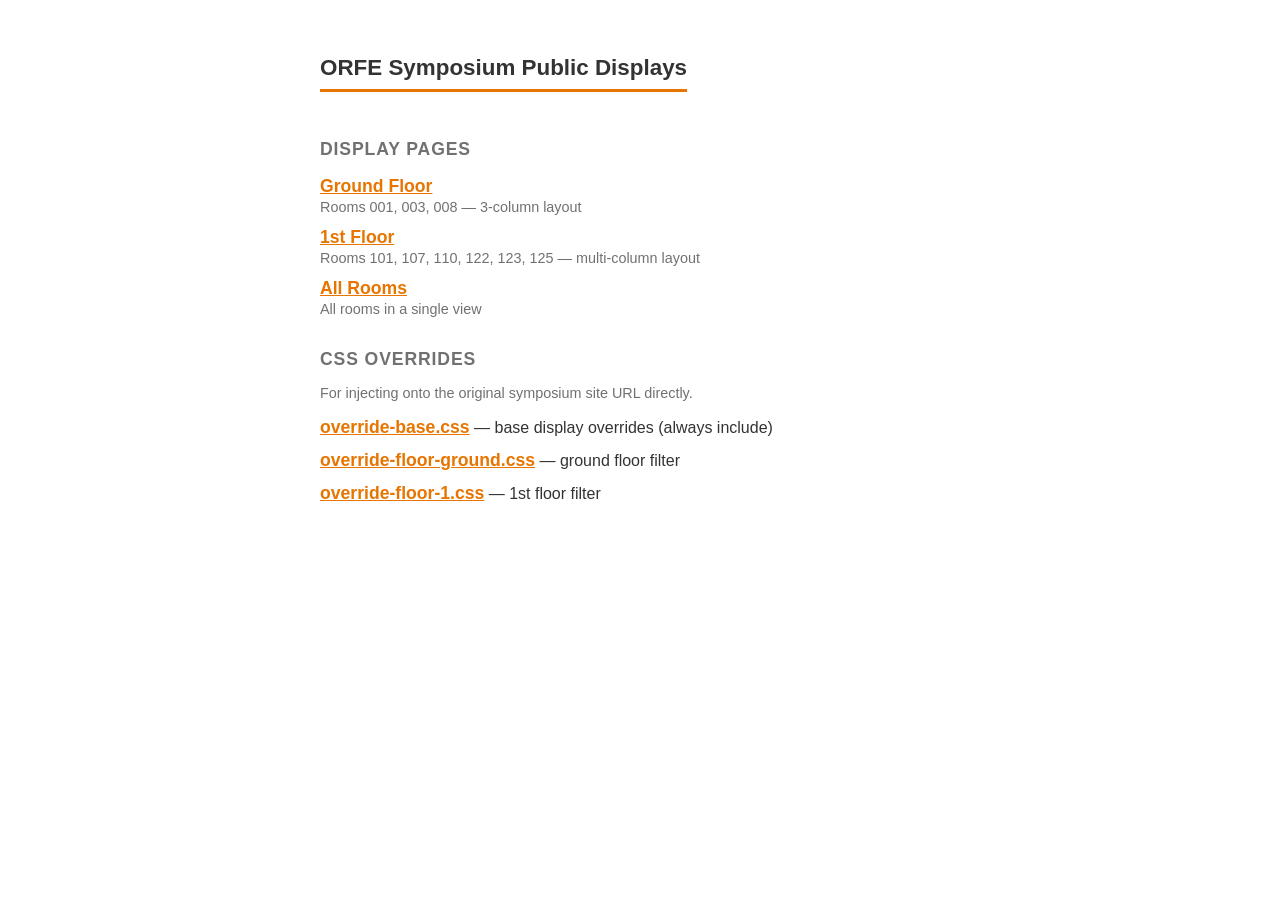
==== pages/index.html @ f657f05e "Add public display pages for conference room TVs via GitHub Pages Self-contained display page (pages" ====
<!DOCTYPE html>
<html lang="en">
<head>
<meta charset="utf-8">
<meta name="viewport" content="width=device-width, initial-scale=1.0">
<title>ORFE Symposium — Public Displays</title>
<style>
  body { font-family: -apple-system, BlinkMacSystemFont, sans-serif; max-width: 640px; margin: 40px auto; padding: 0 20px; color: #333; }
  h1 { font-size: 1.4rem; border-bottom: 3px solid #E77500; padding-bottom: 8px; display: inline-block; }
  a { color: #E77500; }
  ul { list-style: none; padding: 0; }
  li { margin: 12px 0; }
  li a { font-size: 1.1rem; font-weight: 600; }
  .desc { font-size: 0.9rem; color: #717171; margin-top: 2px; }
  h2 { font-size: 1.1rem; margin-top: 32px; color: #717171; text-transform: uppercase; letter-spacing: 0.05em; }
</style>
</head>
<body>
<h1>ORFE Symposium Public Displays</h1>

<h2>Display Pages</h2>
<ul>
  <li>
    <a href="display.html?floor=ground">Ground Floor</a>
    <div class="desc">Rooms 001, 003, 008 — 3-column layout</div>
  </li>
  <li>
    <a href="display.html?floor=1">1st Floor</a>
    <div class="desc">Rooms 101, 107, 110, 122, 123, 125 — multi-column layout</div>
  </li>
  <li>
    <a href="display.html">All Rooms</a>
    <div class="desc">All rooms in a single view</div>
  </li>
</ul>

<h2>CSS Overrides</h2>
<p class="desc">For injecting onto the original symposium site URL directly.</p>
<ul>
  <li><a href="override-base.css">override-base.css</a> — base display overrides (always include)</li>
  <li><a href="override-floor-ground.css">override-floor-ground.css</a> — ground floor filter</li>
  <li><a href="override-floor-1.css">override-floor-1.css</a> — 1st floor filter</li>
</ul>
</body>
</html>
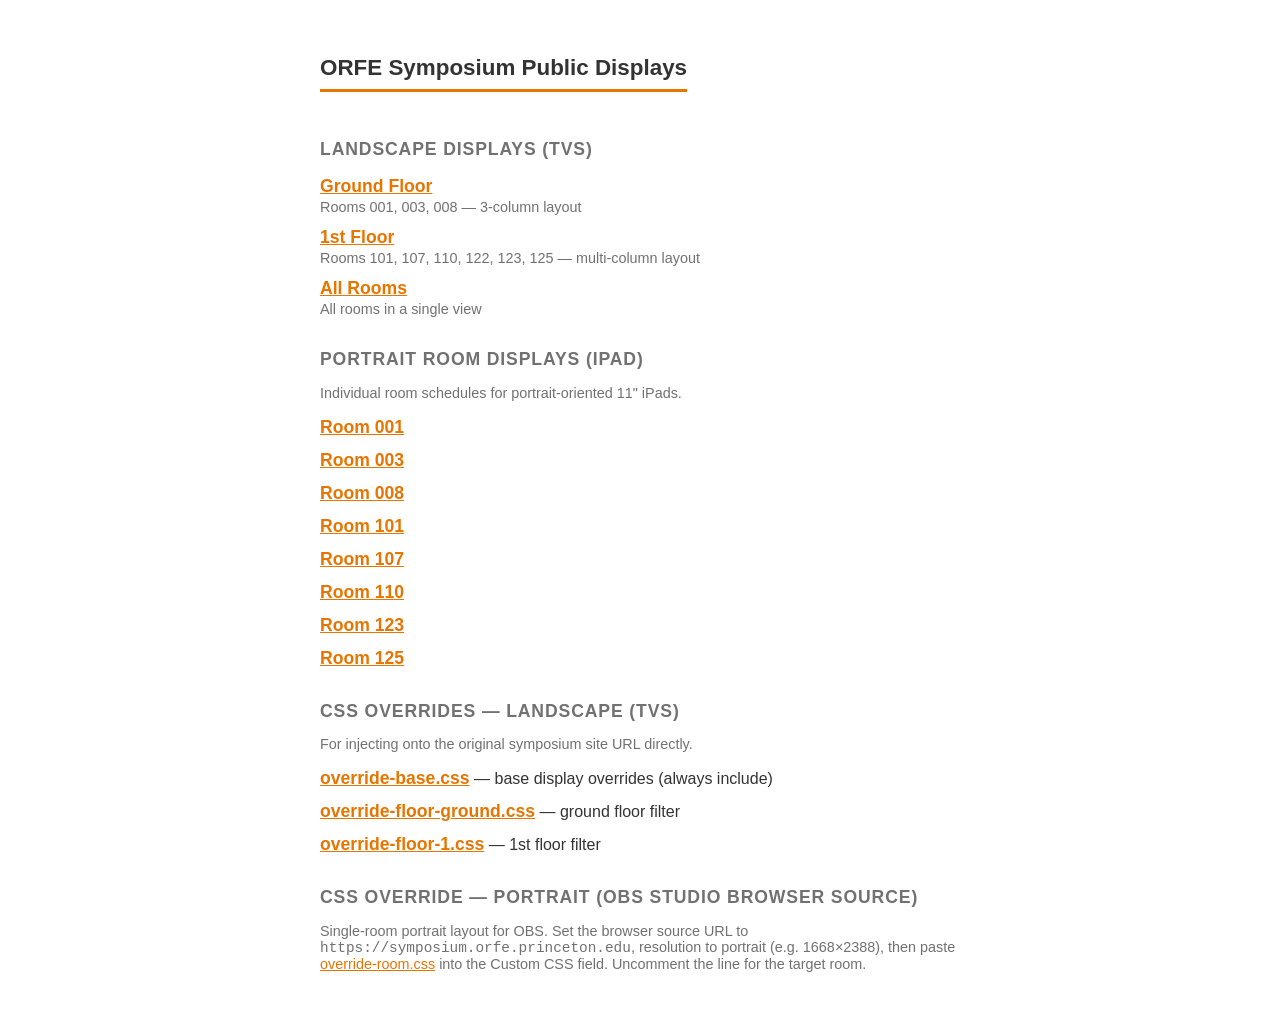
==== commit f7848efe: "Add portrait single-room display for in-room iPads New pages/room.html renders an individual room's " ====
--- a/pages/index.html
+++ b/pages/index.html
@@ -18,7 +18,7 @@
 <body>
 <h1>ORFE Symposium Public Displays</h1>
 
-<h2>Display Pages</h2>
+<h2>Landscape Displays (TVs)</h2>
 <ul>
   <li>
     <a href="display.html?floor=ground">Ground Floor</a>
@@ -34,12 +34,33 @@
   </li>
 </ul>
 
-<h2>CSS Overrides</h2>
+<h2>Portrait Room Displays (iPad)</h2>
+<p class="desc">Individual room schedules for portrait-oriented 11" iPads.</p>
+<ul>
+  <li><a href="room.html?room=001">Room 001</a></li>
+  <li><a href="room.html?room=003">Room 003</a></li>
+  <li><a href="room.html?room=008">Room 008</a></li>
+  <li><a href="room.html?room=101">Room 101</a></li>
+  <li><a href="room.html?room=107">Room 107</a></li>
+  <li><a href="room.html?room=110">Room 110</a></li>
+  <li><a href="room.html?room=123">Room 123</a></li>
+  <li><a href="room.html?room=125">Room 125</a></li>
+</ul>
+
+<h2>CSS Overrides — Landscape (TVs)</h2>
 <p class="desc">For injecting onto the original symposium site URL directly.</p>
 <ul>
   <li><a href="override-base.css">override-base.css</a> — base display overrides (always include)</li>
   <li><a href="override-floor-ground.css">override-floor-ground.css</a> — ground floor filter</li>
   <li><a href="override-floor-1.css">override-floor-1.css</a> — 1st floor filter</li>
 </ul>
+
+<h2>CSS Override — Portrait (OBS Studio Browser Source)</h2>
+<p class="desc">
+  Single-room portrait layout for OBS. Set the browser source URL to
+  <code>https://symposium.orfe.princeton.edu</code>, resolution to portrait
+  (e.g. 1668&times;2388), then paste <a href="override-room.css">override-room.css</a>
+  into the Custom CSS field. Uncomment the line for the target room.
+</p>
 </body>
 </html>
